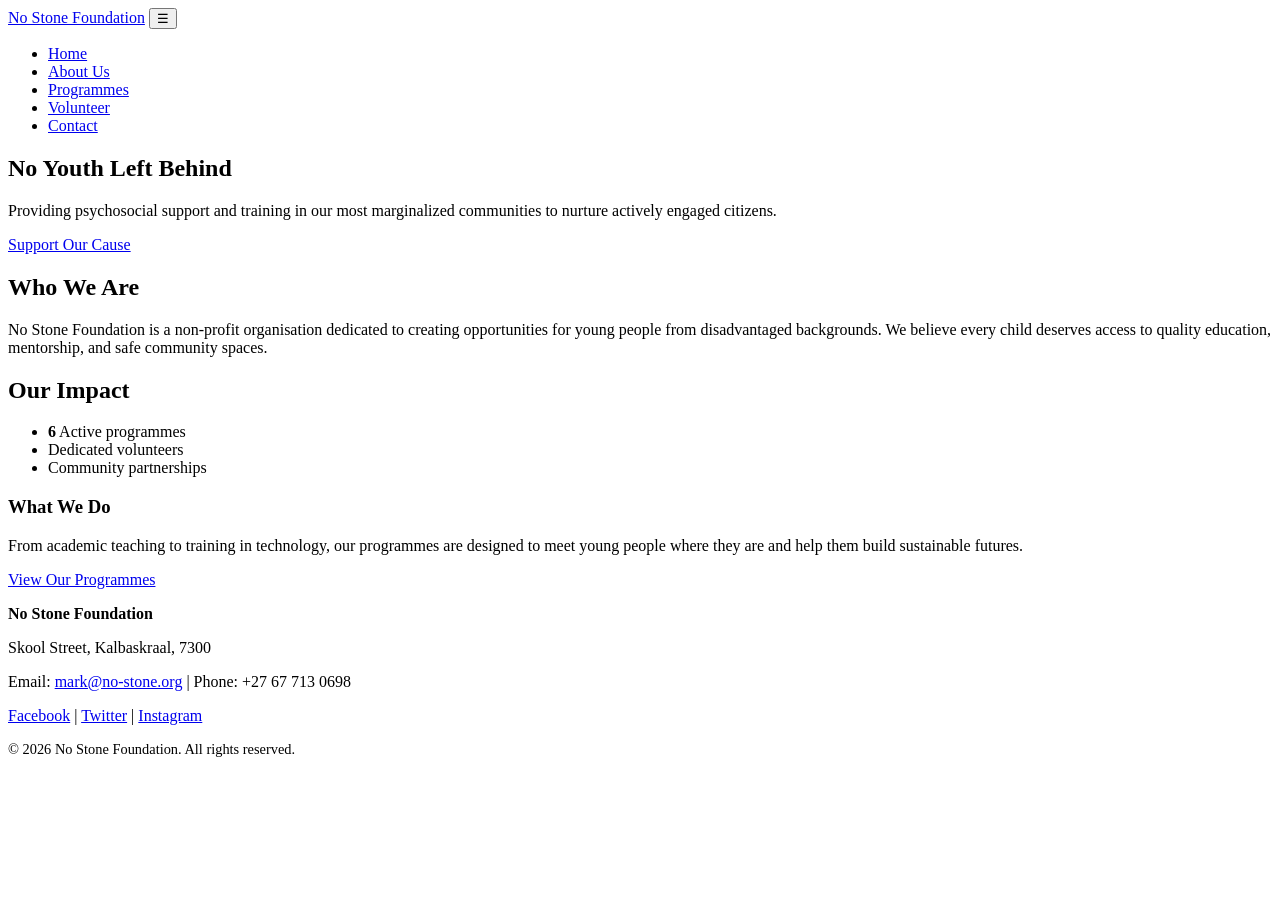
==== index.html @ aad4e236 "Add files via upload Initial upload of No Stone website" ====
<!DOCTYPE html>
<!-- ============================================
     No Stone Foundation - Homepage
     File: index.html
     Description: Main landing page with hero banner,
     mission introduction, and call-to-action.
     ============================================ -->
<html lang="en">
<head>
    <meta charset="UTF-8">
    <!-- Responsive viewport settings for mobile devices -->
    <meta name="viewport" content="width=device-width, initial-scale=1.0">
    <meta name="description" content="No Stone Foundation empowers underprivileged youth through education and community mentorship.">
    <title>No Stone Foundation | Home</title>
    <!-- Link to external stylesheet for consistent styling across all pages -->
    <link rel="stylesheet" href="css/styles.css">
</head>
<body>

    <!-- ============================================
         HEADER & NAVIGATION
         Persistent across all five pages.
         Contains logo and main navigation menu.
         ============================================ -->
    <header class="site-header">
        <div class="container">
            <!-- Organisation logo linking back to homepage -->
            <a href="index.html" class="logo">No Stone Foundation</a>

            <!-- Mobile hamburger menu button (hidden on desktop) -->
            <button class="menu-toggle" aria-label="Toggle navigation menu" aria-expanded="false">☰</button>

            <!-- Main navigation menu -->
            <nav class="main-nav" aria-label="Main navigation">
                <ul>
                    <li><a href="index.html" class="active">Home</a></li>
                    <li><a href="about.html">About Us</a></li>
                    <li><a href="programmes.html">Programmes</a></li>
                    <li><a href="volunteer.html">Volunteer</a></li>
                    <li><a href="contact.html">Contact</a></li>
                </ul>
            </nav>
        </div>
    </header>

    <!-- ============================================
         MAIN CONTENT AREA
         ============================================ -->
    <main>

        <!-- Hero Banner Section -->
        <section class="hero-banner" aria-label="Welcome banner">
            <div class="container">
                <!-- Main heading using H1 for page title -->
                <h1>No Youth Left Behind</h1>
                <p>Providing psychosocial support and training in our most marginalized communities to nurture actively engaged citizens. </p>
                <!-- Call-to-action button linking to volunteer page -->
                <a href="volunteer.html" class="cta-button">Support Our Cause</a>
            </div>
        </section>

        <!-- About Introduction Section -->
        <section class="content-section bg-white" aria-label="About the foundation">
            <div class="container">
                <h2 class="section-heading">Who We Are</h2>
                <p>No Stone Foundation is a non-profit organisation dedicated to creating opportunities for young people from disadvantaged backgrounds. We believe every child deserves access to quality education, mentorship, and safe community spaces.</p>
                
            </div>
        </section>

        <!-- Impact Statistics Section -->
        <section class="content-section bg-cream" aria-label="Our impact">
            <div class="container">
                <h2 class="section-heading">Our Impact</h2>
                <div class="two-column">
                    <div>
                        
                        <ul>
                           
                            <li><strong>6</strong> Active programmes</li>
                            <li><strong></strong> Dedicated volunteers</li>
                            <li><strong></strong> Community partnerships</li>
                        </ul>
                    </div>
                    <div>
                        <h3 class="subsection-heading">What We Do</h3>
                        <p>From academic teaching to  training in technology, our programmes are designed to meet young people where they are and help them build sustainable futures.</p>
                        <a href="programmes.html" class="cta-button">View Our Programmes</a>
                    </div>
                </div>
            </div>
        </section>

    </main>

    <!-- ============================================
         FOOTER
         Repeated on every page for easy access to
         contact information and social media links.
         ============================================ -->
    <footer class="site-footer">
        <div class="container">
            <p><strong>No Stone Foundation</strong></p>
            <p>Skool Street, Kalbaskraal, 7300</p>
            <p>Email: <a href="mark@no-stone.org">mark@no-stone.org</a> | Phone:  +27 67 713 0698</p>
            <div class="social-links">
                <a href="https://www.facebook.com/100082029253474/" target="_blank" rel="noopener noreferrer" aria-label="Facebook">Facebook</a> |
                <a href="#" aria-label="Twitter">Twitter</a> |
                <a href="#" aria-label="Instagram">Instagram</a>
            </div>
            <p style="margin-top: 1rem; font-size: 0.9rem;">&copy; 2026 No Stone Foundation. All rights reserved.</p>
        </div>
    </footer>

    <!-- Link to external JavaScript file for interactivity -->
    <script src="js/script.js"></script>
</body>
</html>
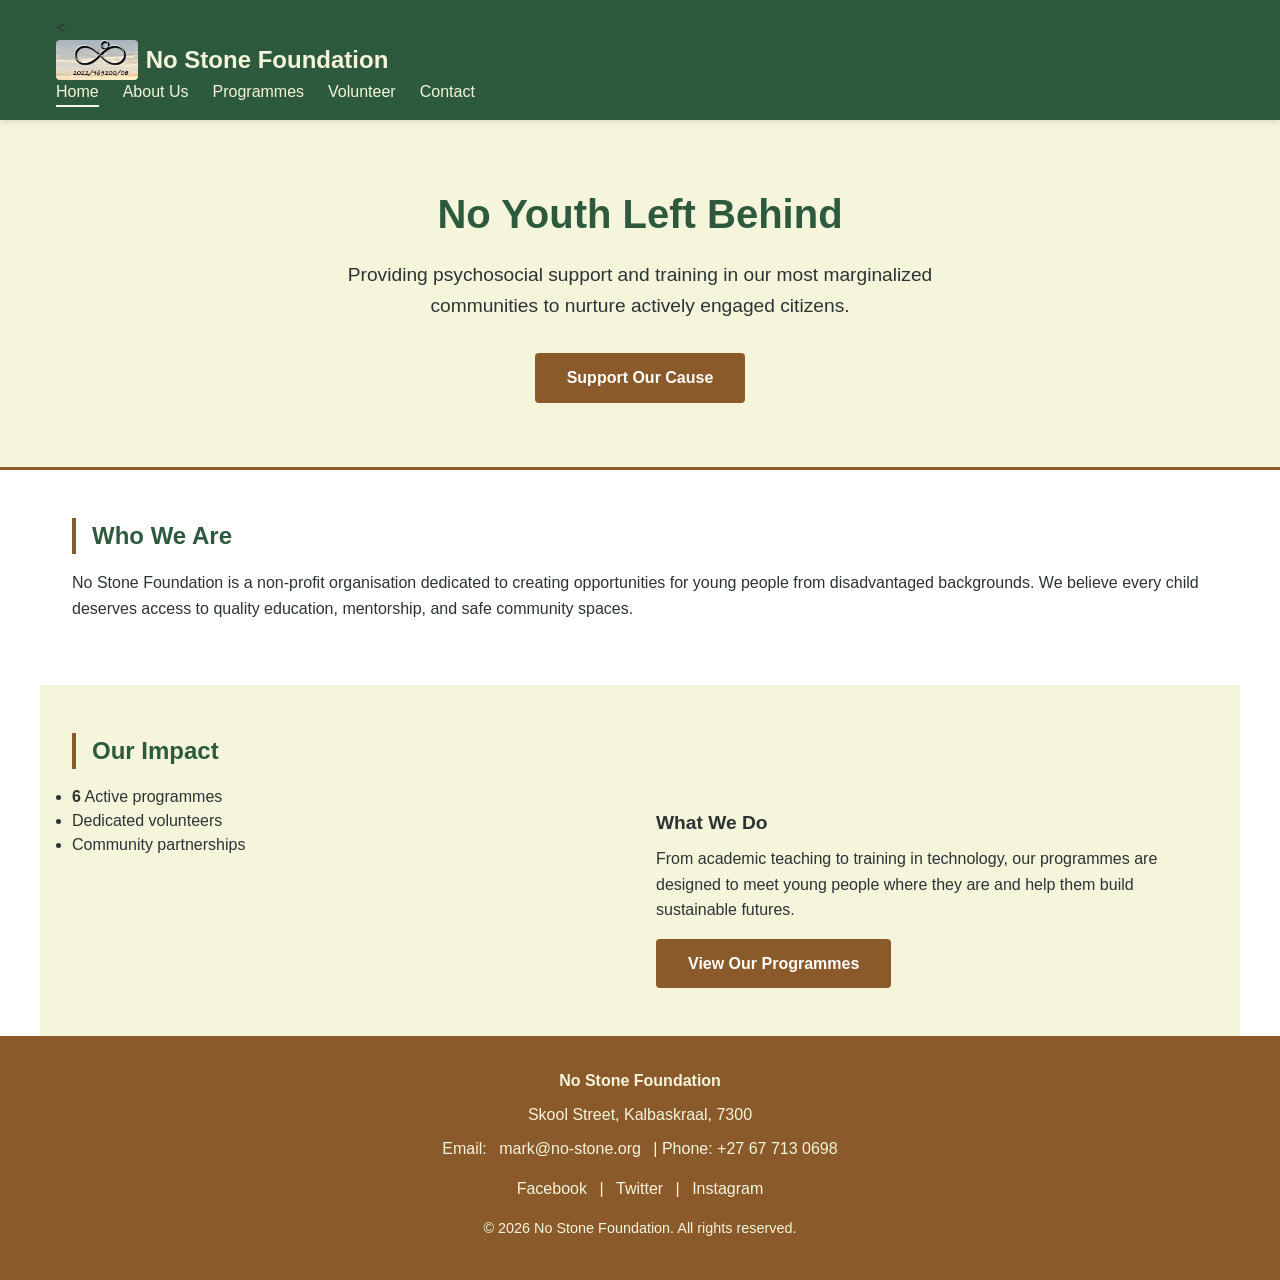
==== commit b1b4f689: "Part 2 and 3: CSS responsive design, form validation, bug fixes, and deployment" ====
--- a/index.html
+++ b/index.html
@@ -25,7 +25,10 @@
     <header class="site-header">
         <div class="container">
             <!-- Organisation logo linking back to homepage -->
-            <a href="index.html" class="logo">No Stone Foundation</a>
+            <<a href="index.html" class="logo">
+                <img src="images/logo.JPG" alt="No Stone Foundation Logo">
+                <span>No Stone Foundation</span>
+            </a>
 
             <!-- Mobile hamburger menu button (hidden on desktop) -->
             <button class="menu-toggle" aria-label="Toggle navigation menu" aria-expanded="false">☰</button>
--- a/css/styles.css
+++ b/css/styles.css
@@ -0,0 +1,473 @@
+/* ============================================
+   No Stone Foundation - Main Stylesheet
+   Colour Scheme: Green, Cream, Brown, White
+   Font: Aptos (with system fallbacks)
+   ============================================ */
+
+/* Reset and Base Styles */
+* {
+    margin: 0;
+    padding: 0;
+    box-sizing: border-box;
+}
+
+body {
+    font-family: 'Aptos', 'Segoe UI', Tahoma, Geneva, Verdana, sans-serif;
+    font-size: 1rem;
+    line-height: 1.5;
+    color: #2C3333;
+    background-color: #FFFFFF;
+}
+
+/* ============================================
+   HEADER & NAVIGATION
+   ============================================ */
+
+/* Main site header - green background */
+.site-header {
+    background-color: #2D5A3D;
+    padding: 1rem 2rem;
+    position: sticky;
+    top: 0;
+    z-index: 100;
+    box-shadow: 0 2px 5px rgba(0,0,0,0.1);
+}
+
+/* Container to centre content */
+.container {
+    max-width: 1200px;
+    margin: 0 auto;
+    padding: 0 1rem;
+}
+
+/* Logo link containing image + text */
+.logo {
+    display: flex;
+    align-items: center;
+    gap: 0.5rem;
+    font-size: 1.5rem;
+    font-weight: bold;
+    color: #F5F5DC;
+    text-decoration: none;
+}
+
+/* Logo image sizing */
+.logo img {
+    height: 40px;
+    width: auto;
+    border-radius: 4px;
+}
+
+/* Navigation menu */
+.main-nav ul {
+    list-style: none;
+    display: flex;
+    flex-wrap: wrap;
+    gap: 1.5rem;
+}
+
+/* Navigation links */
+.main-nav a {
+    color: #F5F5DC;
+    text-decoration: none;
+    font-weight: 500;
+    padding: 0.3rem 0;
+    border-bottom: 2px solid transparent;
+    transition: border-color 0.3s ease;
+}
+
+/* Hover effect for nav links */
+.main-nav a:hover,
+.main-nav a.active {
+    border-bottom-color: #F5F5DC;
+}
+
+/* Mobile menu toggle button (hidden on desktop) */
+.menu-toggle {
+    display: none;
+    background: none;
+    border: none;
+    color: #F5F5DC;
+    font-size: 1.5rem;
+    cursor: pointer;
+}
+
+/* ============================================
+   MAIN CONTENT AREA
+   ============================================ */
+
+main {
+    min-height: 60vh;
+}
+
+/* ============================================
+   HERO BANNER (Homepage)
+   ============================================ */
+
+.hero-banner {
+    background-color: #F5F5DC;
+    padding: 4rem 2rem;
+    text-align: center;
+    border-bottom: 3px solid #8B5A2B;
+}
+
+.hero-banner h1 {
+    font-size: 2.5rem;
+    color: #2D5A3D;
+    margin-bottom: 1rem;
+}
+
+.hero-banner p {
+    font-size: 1.2rem;
+    color: #2C3333;
+    max-width: 600px;
+    margin: 0 auto 2rem;
+}
+
+/* Call-to-action button */
+.cta-button {
+    display: inline-block;
+    background-color: #8B5A2B;
+    color: #FFFFFF;
+    padding: 0.8rem 2rem;
+    text-decoration: none;
+    font-weight: bold;
+    border-radius: 4px;
+    transition: background-color 0.3s ease;
+}
+
+.cta-button:hover {
+    background-color: #6B4220;
+}
+
+/* ============================================
+   CONTENT SECTIONS
+   ============================================ */
+
+.content-section {
+    padding: 3rem 1rem;
+    max-width: 1200px;
+    margin: 0 auto;
+}
+
+/* Alternating background colours */
+.bg-cream {
+    background-color: #F5F5DC;
+}
+
+.bg-white {
+    background-color: #FFFFFF;
+}
+
+/* Page title styling (H1) */
+.page-title {
+    font-size: 2rem;
+    color: #2D5A3D;
+    margin-bottom: 1.5rem;
+    text-align: center;
+}
+
+/* Section headings (H2) */
+.section-heading {
+    font-size: 1.5rem;
+    color: #2D5A3D;
+    margin-bottom: 1rem;
+    border-left: 4px solid #8B5A2B;
+    padding-left: 1rem;
+}
+
+/* Subsection headings (H3) */
+.subsection-heading {
+    font-size: 1.2rem;
+    color: #2C3333;
+    margin: 1.5rem 0 0.5rem;
+}
+
+/* Paragraph text */
+p {
+    margin-bottom: 1rem;
+    line-height: 1.6;
+}
+
+/* ============================================
+   TWO-COLUMN LAYOUT (About Us page)
+   ============================================ */
+
+.two-column {
+    display: grid;
+    grid-template-columns: 1fr 1fr;
+    gap: 2rem;
+    align-items: start;
+}
+
+/* ============================================
+   PROGRAMME CARDS (Programmes page)
+   ============================================ */
+
+.programme-grid {
+    display: grid;
+    grid-template-columns: repeat(auto-fit, minmax(280px, 1fr));
+    gap: 2rem;
+    margin-top: 2rem;
+}
+
+.programme-card {
+    background-color: #F5F5DC;
+    border: 1px solid #8B5A2B;
+    border-radius: 6px;
+    overflow: hidden;
+    transition: transform 0.3s ease;
+}
+
+.programme-card:hover {
+    transform: translateY(-5px);
+}
+
+.programme-card img {
+    width: 100%;
+    height: 180px;
+    object-fit: cover;
+    background-color: #ddd;
+}
+
+.programme-card-content {
+    padding: 1.5rem;
+}
+
+.programme-card h3 {
+    color: #2D5A3D;
+    margin-bottom: 0.5rem;
+}
+
+/* ============================================
+   FORM STYLES (Volunteer page)
+   ============================================ */
+
+.form-container {
+    max-width: 600px;
+    margin: 0 auto;
+    background-color: #F5F5DC;
+    padding: 2rem;
+    border-radius: 8px;
+    border: 2px solid #8B5A2B;
+}
+
+.form-group {
+    margin-bottom: 1.5rem;
+}
+
+.form-group label {
+    display: block;
+    font-weight: bold;
+    color: #2C3333;
+    margin-bottom: 0.4rem;
+}
+
+/* Validation error messages */
+.error-message {
+    display: block;
+    color: #c0392b;
+    font-size: 0.85rem;
+    margin-top: 0.3rem;
+    min-height: 1.2rem;
+}
+
+/* Red border on invalid fields */
+.form-group input.invalid,
+.form-group select.invalid,
+.form-group textarea.invalid {
+    border-color: #c0392b;
+    box-shadow: 0 0 0 2px rgba(192, 57, 43, 0.15);
+}
+
+/* Green border on fields that pass validation once touched */
+.form-group input.valid,
+.form-group select.valid {
+    border-color: #2D5A3D;
+}
+
+.form-group input,
+.form-group select,
+.form-group textarea {
+    width: 100%;
+    padding: 0.7rem;
+    border: 1px solid #8B5A2B;
+    border-radius: 4px;
+    font-family: inherit;
+    font-size: 1rem;
+}
+
+.form-group input:focus,
+.form-group select:focus,
+.form-group textarea:focus {
+    outline: none;
+    border-color: #2D5A3D;
+    box-shadow: 0 0 0 2px rgba(45, 90, 61, 0.2);
+}
+
+.form-group textarea {
+    resize: vertical;
+    min-height: 120px;
+}
+
+/* Submit button */
+.submit-btn {
+    background-color: #8B5A2B;
+    color: #FFFFFF;
+    padding: 0.8rem 2rem;
+    border: none;
+    border-radius: 4px;
+    font-size: 1rem;
+    font-weight: bold;
+    cursor: pointer;
+    transition: background-color 0.3s ease;
+}
+
+.submit-btn:hover {
+    background-color: #6B4220;
+}
+
+.form-note {
+    font-size: 0.9rem;
+    color: #8B5A2B;
+    margin-top: 1rem;
+    font-style: italic;
+}
+
+/* ============================================
+   CONTACT PAGE
+   ============================================ */
+
+.contact-grid {
+    display: grid;
+    grid-template-columns: 1fr 1fr;
+    gap: 2rem;
+    margin-top: 2rem;
+}
+
+.contact-info h3 {
+    color: #2D5A3D;
+    margin-bottom: 1rem;
+}
+
+.contact-info p {
+    margin-bottom: 0.8rem;
+}
+
+.contact-info strong {
+    color: #8B5A2B;
+}
+
+.map-placeholder {
+    background-color: #e5e5e5;
+    height: 300px;
+    display: flex;
+    align-items: center;
+    justify-content: center;
+    border: 2px dashed #8B5A2B;
+    color: #8B5A2B;
+    font-style: italic;
+}
+
+/* ============================================
+   FOOTER
+   ============================================ */
+
+.site-footer {
+    background-color: #8B5A2B;
+    color: #F5F5DC;
+    padding: 2rem 1rem;
+    text-align: center;
+}
+
+.site-footer p {
+    margin-bottom: 0.5rem;
+}
+
+.site-footer a {
+    color: #F5F5DC;
+    text-decoration: none;
+    margin: 0 0.5rem;
+}
+
+.site-footer a:hover {
+    text-decoration: underline;
+}
+
+.social-links {
+    margin-top: 1rem;
+}
+/* ============================================
+   RESPONSIVE DESIGN (Tablet)
+   ============================================ */
+
+   @media screen and (max-width: 992px) {
+    /* Slightly reduce container padding on tablets */
+    .container {
+        padding: 0 0.75rem;
+    }
+
+    /* Narrower hero banner padding */
+    .hero-banner {
+        padding: 3rem 1.5rem;
+    }
+
+    /* Two-column layouts stay side by side but with less gap */
+    .two-column,
+    .contact-grid {
+        gap: 1.25rem;
+    }
+
+    /* Programme cards: two per row instead of auto-fit min 280px */
+    .programme-grid {
+        grid-template-columns: repeat(2, 1fr);
+    }
+}
+
+/* ============================================
+   RESPONSIVE DESIGN (Mobile)
+   ============================================ */
+
+@media screen and (max-width: 768px) {
+    /* Stack navigation vertically on mobile */
+    .main-nav ul {
+        display: none;
+        flex-direction: column;
+        width: 100%;
+        gap: 0.5rem;
+        margin-top: 1rem;
+    }
+
+    /* Show nav when active class is added by JS */
+    .main-nav ul.active {
+        display: flex;
+    }
+
+    /* Show hamburger button */
+    .menu-toggle {
+        display: block;
+        position: absolute;
+        top: 1rem;
+        right: 1rem;
+    }
+
+    /* Stack two-column layouts */
+    .two-column,
+    .contact-grid {
+        grid-template-columns: 1fr;
+    }
+
+    /* Reduce hero banner padding */
+    .hero-banner {
+        padding: 2rem 1rem;
+    }
+
+    .hero-banner h1 {
+        font-size: 1.8rem;
+    }
+
+    /* Single column programme cards */
+    .programme-grid {
+        grid-template-columns: 1fr;
+    }
+}
